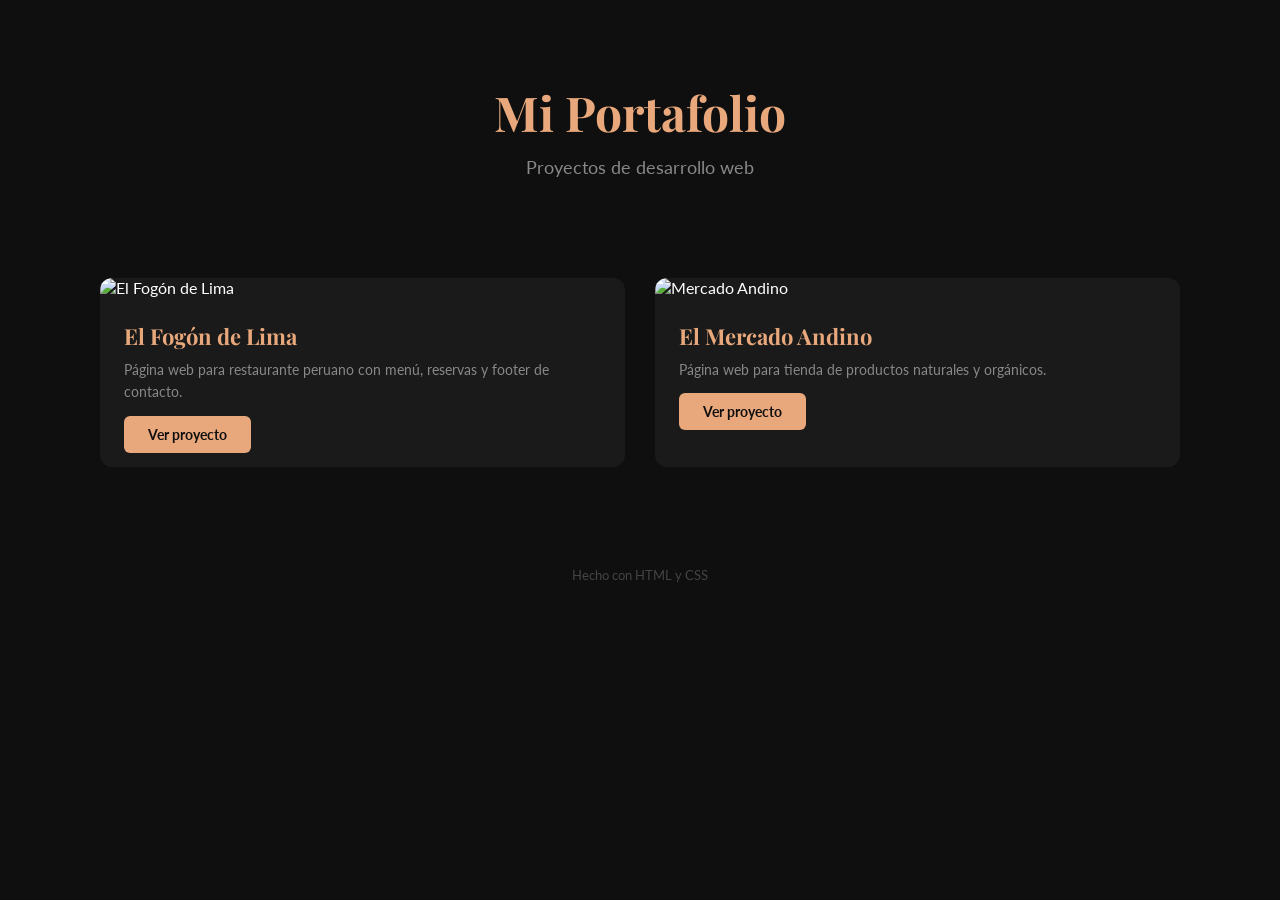
==== index.html @ 609a2896 "cambio imagen mercado andino" ====
<!DOCTYPE html>
<html lang="es">
<head>
    <meta charset="UTF-8">
    <meta name="viewport" content="width=device-width, initial-scale=1.0">
    <title>Mi Portafolio</title>
    <link href="https://fonts.googleapis.com/css2?family=Playfair+Display:wght@400;700&family=Lato:wght@300;400&display=swap" rel="stylesheet">
    <style>
        * { margin: 0; padding: 0; box-sizing: border-box; }

        body {
            font-family: 'Lato', sans-serif;
            background-color: #0f0f0f;
            color: white;
        }

        header {
            text-align: center;
            padding: 80px 20px 40px;
        }

        header h1 {
            font-family: 'Playfair Display', serif;
            font-size: 48px;
            color: #e8a87c;
            margin-bottom: 12px;
        }

        header p {
            color: #888;
            font-size: 18px;
        }

        .proyectos {
            display: grid;
            grid-template-columns: repeat(auto-fit, minmax(300px, 1fr));
            gap: 30px;
            padding: 60px;
            max-width: 1200px;
            margin: 0 auto;
        }

        .tarjeta {
            background-color: #1a1a1a;
            border-radius: 12px;
            overflow: hidden;
            transition: transform 0.3s;
        }

        .tarjeta:hover {
            transform: translateY(-8px);
        }

        .tarjeta img {
            width: 100%;
            height: 200px;
            object-fit: cover;
        }

        .tarjeta-info {
            padding: 24px;
        }

        .tarjeta-info h3 {
            font-family: 'Playfair Display', serif;
            font-size: 22px;
            color: #e8a87c;
            margin-bottom: 8px;
        }

        .tarjeta-info p {
            color: #888;
            font-size: 14px;
            margin-bottom: 20px;
            line-height: 1.6;
        }

        .tarjeta-info a {
            background-color: #e8a87c;
            color: #0f0f0f;
            padding: 10px 24px;
            border-radius: 6px;
            text-decoration: none;
            font-weight: 700;
            font-size: 14px;
        }

        .tarjeta-info a:hover {
            background-color: #d4895a;
        }

        footer {
            text-align: center;
            padding: 40px;
            color: #444;
            font-size: 13px;
        }
    </style>
</head>
<body>

    <header>
        <h1>Mi Portafolio</h1>
        <p>Proyectos de desarrollo web</p>
    </header>

    <div class="proyectos">

        <div class="tarjeta">
            <img src="https://images.pexels.com/photos/1640777/pexels-photo-1640777.jpeg" alt="El Fogón de Lima">
            <div class="tarjeta-info">
                <h3>El Fogón de Lima</h3>
                <p>Página web para restaurante peruano con menú, reservas y footer de contacto.</p>
                <a href="fogon-de-llima/index.html">Ver proyecto</a>
            </div>
        </div>

        <div class="tarjeta">
            <img src="https://images.pexels.com/photos/6957649/pexels-photo-6957649.jpeg" alt="Mercado Andino">
            <div class="tarjeta-info">
                <h3>El Mercado Andino</h3>
                <p>Página web para tienda de productos naturales y orgánicos.</p>
                <a href="mercado-andino/index.html">Ver proyecto</a>
            </div>
        </div>

    </div>

    <footer>
        <p>Hecho con HTML y CSS</p>
    </footer>

</body>
</html>
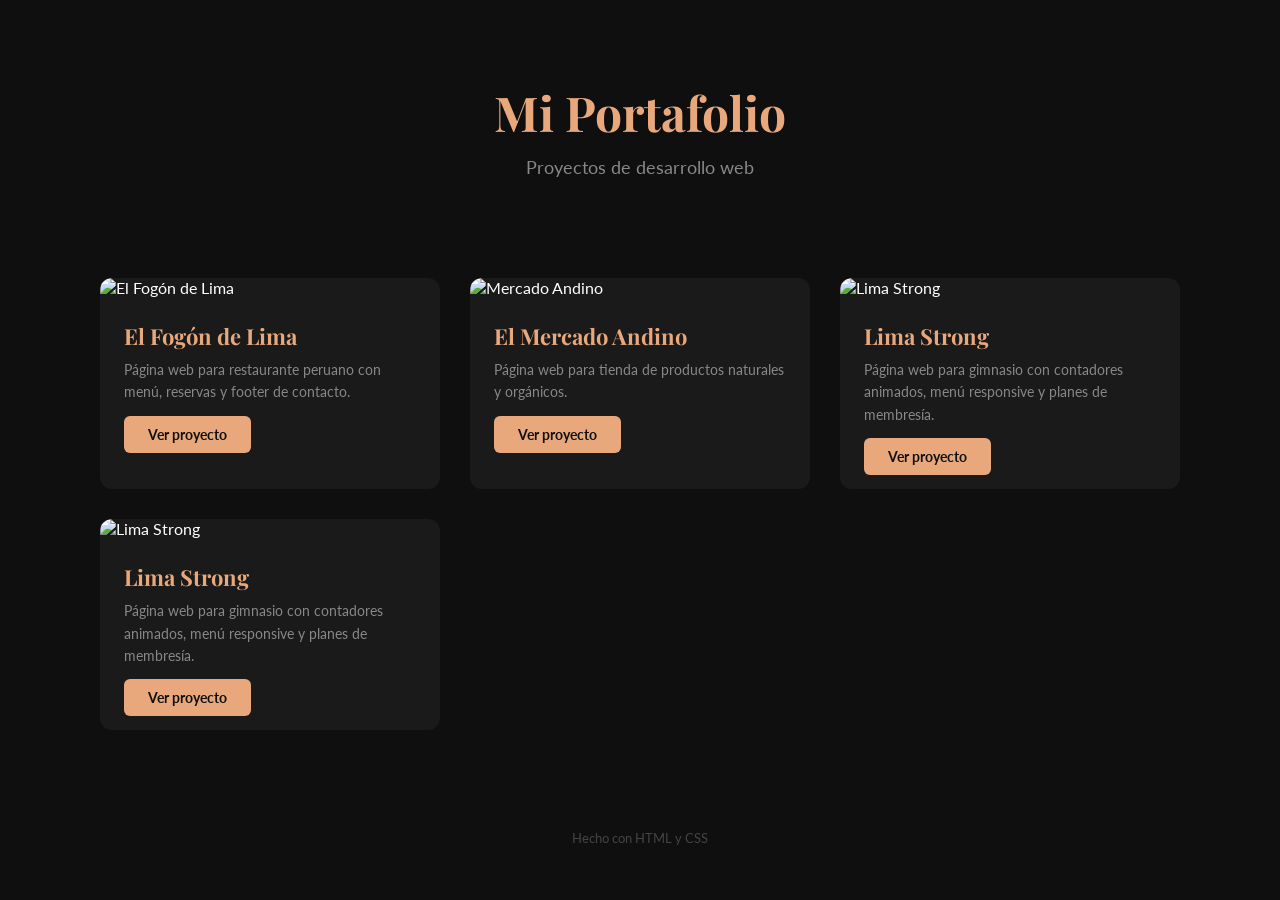
==== commit a42c616b: "Lima strong agregado a portafolio" ====
--- a/index.html
+++ b/index.html
@@ -116,13 +116,30 @@
         </div>
 
         <div class="tarjeta">
-            <img src="https://images.pexels.com/photos/6957649/pexels-photo-6957649.jpeg" alt="Mercado Andino">
+            <img src="https://www.shutterstock.com/image-photo/various-dried-spices-andean-cereals-600nw-2332464631.jpg" alt="Mercado Andino">
             <div class="tarjeta-info">
                 <h3>El Mercado Andino</h3>
                 <p>Página web para tienda de productos naturales y orgánicos.</p>
                 <a href="mercado-andino/index.html">Ver proyecto</a>
             </div>
         </div>
+
+        <div class="tarjeta">
+    <img src="https://images.pexels.com/photos/1552242/pexels-photo-1552242.jpeg" alt="Lima Strong">
+    <div class="tarjeta-info">
+        <h3>Lima Strong</h3>
+        <p>Página web para gimnasio con contadores animados, menú responsive y planes de membresía.</p>
+        <a href="lima-strong/index.html">Ver proyecto</a>
+    </div>
+    </div>
+    <div class="tarjeta">
+        <img src="https://images.pexels.com/photos/1552242/pexels-photo-1552242.jpeg" alt="Lima Strong">
+        <div class="tarjeta-info">
+            <h3>Lima Strong</h3>
+            <p>Página web para gimnasio con contadores animados, menú responsive y planes de membresía.</p>
+            <a href="lima-strong/index.html">Ver proyecto</a>
+    </div>
+</div>
 
     </div>
 
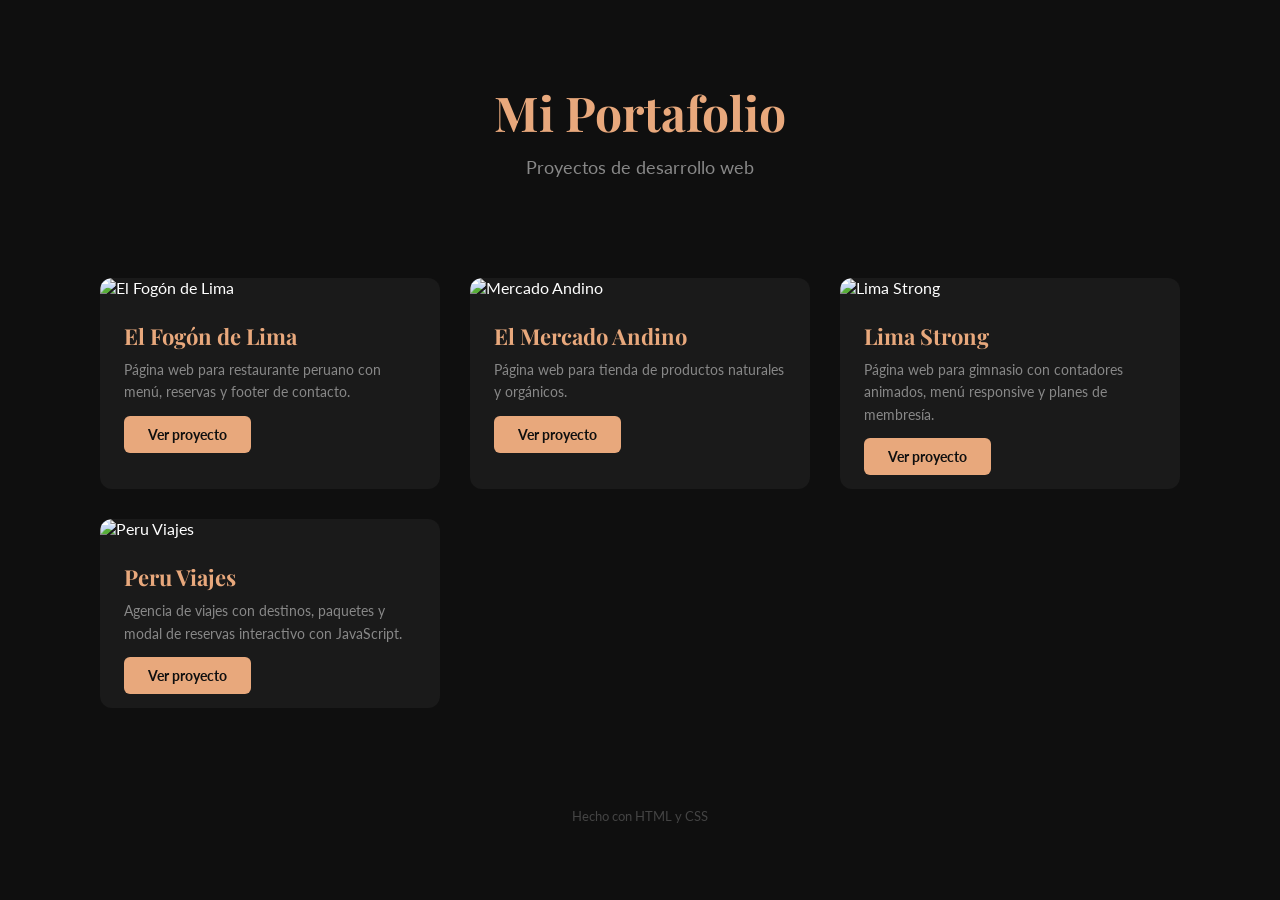
==== commit a719fbc5: "agrego peru viajes al portafolio" ====
--- a/index.html
+++ b/index.html
@@ -132,12 +132,13 @@
         <a href="lima-strong/index.html">Ver proyecto</a>
     </div>
     </div>
+
     <div class="tarjeta">
-        <img src="https://images.pexels.com/photos/1552242/pexels-photo-1552242.jpeg" alt="Lima Strong">
-        <div class="tarjeta-info">
-            <h3>Lima Strong</h3>
-            <p>Página web para gimnasio con contadores animados, menú responsive y planes de membresía.</p>
-            <a href="lima-strong/index.html">Ver proyecto</a>
+    <img src="https://images.pexels.com/photos/2929906/pexels-photo-2929906.jpeg" alt="Peru Viajes">
+    <div class="tarjeta-info">
+        <h3>Peru Viajes</h3>
+        <p>Agencia de viajes con destinos, paquetes y modal de reservas interactivo con JavaScript.</p>
+        <a href="peru-viajes/index.html">Ver proyecto</a>
     </div>
 </div>
 
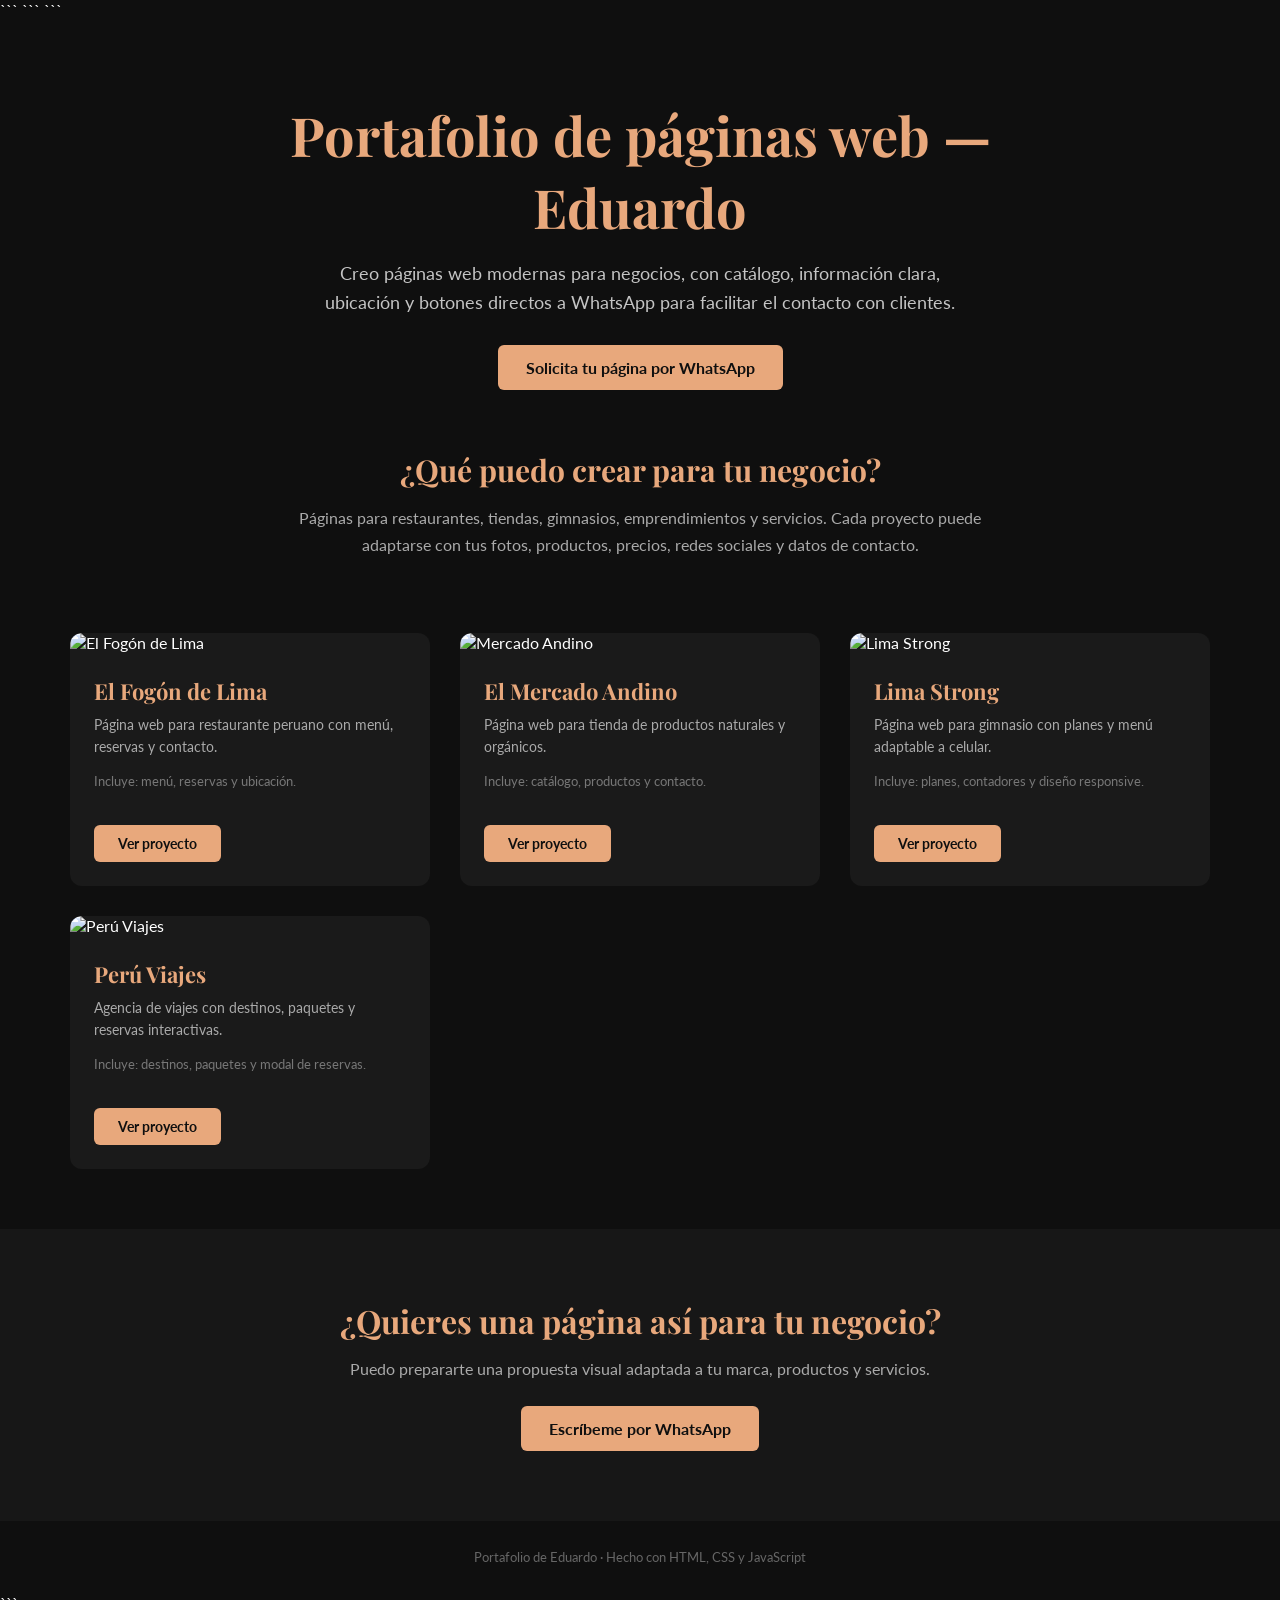
==== commit 30c37977: "cambio de nombre y agregado de whatsapp" ====
--- a/index.html
+++ b/index.html
@@ -1,152 +1,269 @@
 <!DOCTYPE html>
+
 <html lang="es">
 <head>
     <meta charset="UTF-8">
     <meta name="viewport" content="width=device-width, initial-scale=1.0">
-    <title>Mi Portafolio</title>
-    <link href="https://fonts.googleapis.com/css2?family=Playfair+Display:wght@400;700&family=Lato:wght@300;400&display=swap" rel="stylesheet">
-    <style>
-        * { margin: 0; padding: 0; box-sizing: border-box; }
-
-        body {
-            font-family: 'Lato', sans-serif;
-            background-color: #0f0f0f;
-            color: white;
+    <title>Portafolio web | Eduardo</title>
+    <link href="https://fonts.googleapis.com/css2?family=Playfair+Display:wght@400;700&family=Lato:wght@300;400;700&display=swap" rel="stylesheet">
+
+```
+<style>
+    * {
+        margin: 0;
+        padding: 0;
+        box-sizing: border-box;
+    }
+
+    html {
+        scroll-behavior: smooth;
+    }
+
+    body {
+        font-family: 'Lato', sans-serif;
+        background-color: #0f0f0f;
+        color: white;
+    }
+
+    header {
+        text-align: center;
+        padding: 80px 20px 60px;
+        max-width: 900px;
+        margin: auto;
+    }
+
+    header h1 {
+        font-family: 'Playfair Display', serif;
+        font-size: clamp(36px, 6vw, 54px);
+        color: #e8a87c;
+        margin-bottom: 16px;
+    }
+
+    header p {
+        color: #c4c4c4;
+        font-size: 18px;
+        line-height: 1.6;
+        max-width: 650px;
+        margin: 0 auto 28px;
+    }
+
+    .boton-whatsapp {
+        display: inline-block;
+        background-color: #e8a87c;
+        color: #0f0f0f;
+        padding: 13px 28px;
+        border-radius: 6px;
+        text-decoration: none;
+        font-weight: 700;
+        transition: transform 0.3s, background-color 0.3s;
+    }
+
+    .boton-whatsapp:hover {
+        background-color: #d4895a;
+        transform: translateY(-3px);
+    }
+
+    .servicios {
+        max-width: 1000px;
+        margin: 0 auto;
+        padding: 0 30px 45px;
+        text-align: center;
+    }
+
+    .servicios h2 {
+        font-family: 'Playfair Display', serif;
+        color: #e8a87c;
+        font-size: 30px;
+        margin-bottom: 14px;
+    }
+
+    .servicios p {
+        color: #aaa;
+        line-height: 1.7;
+        max-width: 700px;
+        margin: auto;
+    }
+
+    .proyectos {
+        display: grid;
+        grid-template-columns: repeat(auto-fit, minmax(280px, 1fr));
+        gap: 30px;
+        padding: 30px;
+        max-width: 1200px;
+        margin: 0 auto;
+    }
+
+    .tarjeta {
+        background-color: #1a1a1a;
+        border-radius: 12px;
+        overflow: hidden;
+        transition: transform 0.3s;
+    }
+
+    .tarjeta:hover {
+        transform: translateY(-8px);
+    }
+
+    .tarjeta img {
+        width: 100%;
+        height: 200px;
+        object-fit: cover;
+    }
+
+    .tarjeta-info {
+        padding: 24px;
+    }
+
+    .tarjeta-info h3 {
+        font-family: 'Playfair Display', serif;
+        font-size: 22px;
+        color: #e8a87c;
+        margin-bottom: 8px;
+    }
+
+    .tarjeta-info p {
+        color: #aaa;
+        font-size: 14px;
+        margin-bottom: 12px;
+        line-height: 1.6;
+    }
+
+    .incluye {
+        color: #777 !important;
+        font-size: 13px !important;
+        min-height: 42px;
+    }
+
+    .tarjeta-info a {
+        display: inline-block;
+        background-color: #e8a87c;
+        color: #0f0f0f;
+        padding: 10px 24px;
+        border-radius: 6px;
+        text-decoration: none;
+        font-weight: 700;
+        font-size: 14px;
+    }
+
+    .tarjeta-info a:hover {
+        background-color: #d4895a;
+    }
+
+    .contacto {
+        text-align: center;
+        padding: 70px 20px;
+        margin-top: 30px;
+        background-color: #171717;
+    }
+
+    .contacto h2 {
+        font-family: 'Playfair Display', serif;
+        color: #e8a87c;
+        font-size: 32px;
+        margin-bottom: 14px;
+    }
+
+    .contacto p {
+        color: #aaa;
+        margin-bottom: 25px;
+        line-height: 1.6;
+    }
+
+    footer {
+        text-align: center;
+        padding: 28px;
+        color: #666;
+        font-size: 13px;
+    }
+
+    @media (max-width: 600px) {
+        header {
+            padding: 60px 20px 45px;
         }
 
-        header {
-            text-align: center;
-            padding: 80px 20px 40px;
+        .proyectos {
+            padding: 20px;
         }
-
-        header h1 {
-            font-family: 'Playfair Display', serif;
-            font-size: 48px;
-            color: #e8a87c;
-            margin-bottom: 12px;
-        }
-
-        header p {
-            color: #888;
-            font-size: 18px;
-        }
-
-        .proyectos {
-            display: grid;
-            grid-template-columns: repeat(auto-fit, minmax(300px, 1fr));
-            gap: 30px;
-            padding: 60px;
-            max-width: 1200px;
-            margin: 0 auto;
-        }
-
-        .tarjeta {
-            background-color: #1a1a1a;
-            border-radius: 12px;
-            overflow: hidden;
-            transition: transform 0.3s;
-        }
-
-        .tarjeta:hover {
-            transform: translateY(-8px);
-        }
-
-        .tarjeta img {
-            width: 100%;
-            height: 200px;
-            object-fit: cover;
-        }
-
-        .tarjeta-info {
-            padding: 24px;
-        }
-
-        .tarjeta-info h3 {
-            font-family: 'Playfair Display', serif;
-            font-size: 22px;
-            color: #e8a87c;
-            margin-bottom: 8px;
-        }
-
-        .tarjeta-info p {
-            color: #888;
-            font-size: 14px;
-            margin-bottom: 20px;
-            line-height: 1.6;
-        }
-
-        .tarjeta-info a {
-            background-color: #e8a87c;
-            color: #0f0f0f;
-            padding: 10px 24px;
-            border-radius: 6px;
-            text-decoration: none;
-            font-weight: 700;
-            font-size: 14px;
-        }
-
-        .tarjeta-info a:hover {
-            background-color: #d4895a;
-        }
-
-        footer {
-            text-align: center;
-            padding: 40px;
-            color: #444;
-            font-size: 13px;
-        }
-    </style>
+    }
+</style>
+```
+
 </head>
+
 <body>
 
-    <header>
-        <h1>Mi Portafolio</h1>
-        <p>Proyectos de desarrollo web</p>
-    </header>
-
-    <div class="proyectos">
-
-        <div class="tarjeta">
-            <img src="https://images.pexels.com/photos/1640777/pexels-photo-1640777.jpeg" alt="El Fogón de Lima">
-            <div class="tarjeta-info">
-                <h3>El Fogón de Lima</h3>
-                <p>Página web para restaurante peruano con menú, reservas y footer de contacto.</p>
-                <a href="fogon-de-llima/index.html">Ver proyecto</a>
-            </div>
-        </div>
-
-        <div class="tarjeta">
-            <img src="https://www.shutterstock.com/image-photo/various-dried-spices-andean-cereals-600nw-2332464631.jpg" alt="Mercado Andino">
-            <div class="tarjeta-info">
-                <h3>El Mercado Andino</h3>
-                <p>Página web para tienda de productos naturales y orgánicos.</p>
-                <a href="mercado-andino/index.html">Ver proyecto</a>
-            </div>
-        </div>
-
-        <div class="tarjeta">
-    <img src="https://images.pexels.com/photos/1552242/pexels-photo-1552242.jpeg" alt="Lima Strong">
-    <div class="tarjeta-info">
-        <h3>Lima Strong</h3>
-        <p>Página web para gimnasio con contadores animados, menú responsive y planes de membresía.</p>
-        <a href="lima-strong/index.html">Ver proyecto</a>
-    </div>
-    </div>
-
-    <div class="tarjeta">
-    <img src="https://images.pexels.com/photos/2929906/pexels-photo-2929906.jpeg" alt="Peru Viajes">
-    <div class="tarjeta-info">
-        <h3>Peru Viajes</h3>
-        <p>Agencia de viajes con destinos, paquetes y modal de reservas interactivo con JavaScript.</p>
-        <a href="peru-viajes/index.html">Ver proyecto</a>
-    </div>
-</div>
-
-    </div>
-
-    <footer>
-        <p>Hecho con HTML y CSS</p>
-    </footer>
+```
+<header>
+    <h1>Portafolio de páginas web — Eduardo</h1>
+    <p>Creo páginas web modernas para negocios, con catálogo, información clara, ubicación y botones directos a WhatsApp para facilitar el contacto con clientes.</p>
+
+    <a class="boton-whatsapp" href="https://wa.me/TU_NUMERO?text=Hola%20Eduardo%2C%20vi%20tu%20portafolio%20y%20quiero%20una%20p%C3%A1gina%20web." target="_blank">
+        Solicita tu página por WhatsApp
+    </a>
+</header>
+
+<section class="servicios">
+    <h2>¿Qué puedo crear para tu negocio?</h2>
+    <p>Páginas para restaurantes, tiendas, gimnasios, emprendimientos y servicios. Cada proyecto puede adaptarse con tus fotos, productos, precios, redes sociales y datos de contacto.</p>
+</section>
+
+<main class="proyectos">
+
+    <article class="tarjeta">
+        <img src="https://images.pexels.com/photos/1640777/pexels-photo-1640777.jpeg" alt="El Fogón de Lima">
+        <div class="tarjeta-info">
+            <h3>El Fogón de Lima</h3>
+            <p>Página web para restaurante peruano con menú, reservas y contacto.</p>
+            <p class="incluye">Incluye: menú, reservas y ubicación.</p>
+            <a href="fogon-de-llima/index.html">Ver proyecto</a>
+        </div>
+    </article>
+
+    <article class="tarjeta">
+        <img src="https://www.shutterstock.com/image-photo/various-dried-spices-andean-cereals-600nw-2332464631.jpg" alt="Mercado Andino">
+        <div class="tarjeta-info">
+            <h3>El Mercado Andino</h3>
+            <p>Página web para tienda de productos naturales y orgánicos.</p>
+            <p class="incluye">Incluye: catálogo, productos y contacto.</p>
+            <a href="mercado-andino/index.html">Ver proyecto</a>
+        </div>
+    </article>
+
+    <article class="tarjeta">
+        <img src="https://images.pexels.com/photos/1552242/pexels-photo-1552242.jpeg" alt="Lima Strong">
+        <div class="tarjeta-info">
+            <h3>Lima Strong</h3>
+            <p>Página web para gimnasio con planes y menú adaptable a celular.</p>
+            <p class="incluye">Incluye: planes, contadores y diseño responsive.</p>
+            <a href="lima-strong/index.html">Ver proyecto</a>
+        </div>
+    </article>
+
+    <article class="tarjeta">
+        <img src="https://images.pexels.com/photos/2929906/pexels-photo-2929906.jpeg" alt="Perú Viajes">
+        <div class="tarjeta-info">
+            <h3>Perú Viajes</h3>
+            <p>Agencia de viajes con destinos, paquetes y reservas interactivas.</p>
+            <p class="incluye">Incluye: destinos, paquetes y modal de reservas.</p>
+            <a href="peru-viajes/index.html">Ver proyecto</a>
+        </div>
+    </article>
+
+</main>
+
+<section class="contacto">
+    <h2>¿Quieres una página así para tu negocio?</h2>
+    <p>Puedo prepararte una propuesta visual adaptada a tu marca, productos y servicios.</p>
+
+    <a class="boton-whatsapp" href="https://wa.me/+51969527971?text=Hola%20Eduardo%2C%20quiero%20una%20propuesta%20visual%20para%20mi%20negocio." target="_blank">
+        Escríbeme por WhatsApp
+    </a>
+</section>
+
+<footer>
+    <p>Portafolio de Eduardo · Hecho con HTML, CSS y JavaScript</p>
+</footer>
+```
 
 </body>
-</html>+</html>
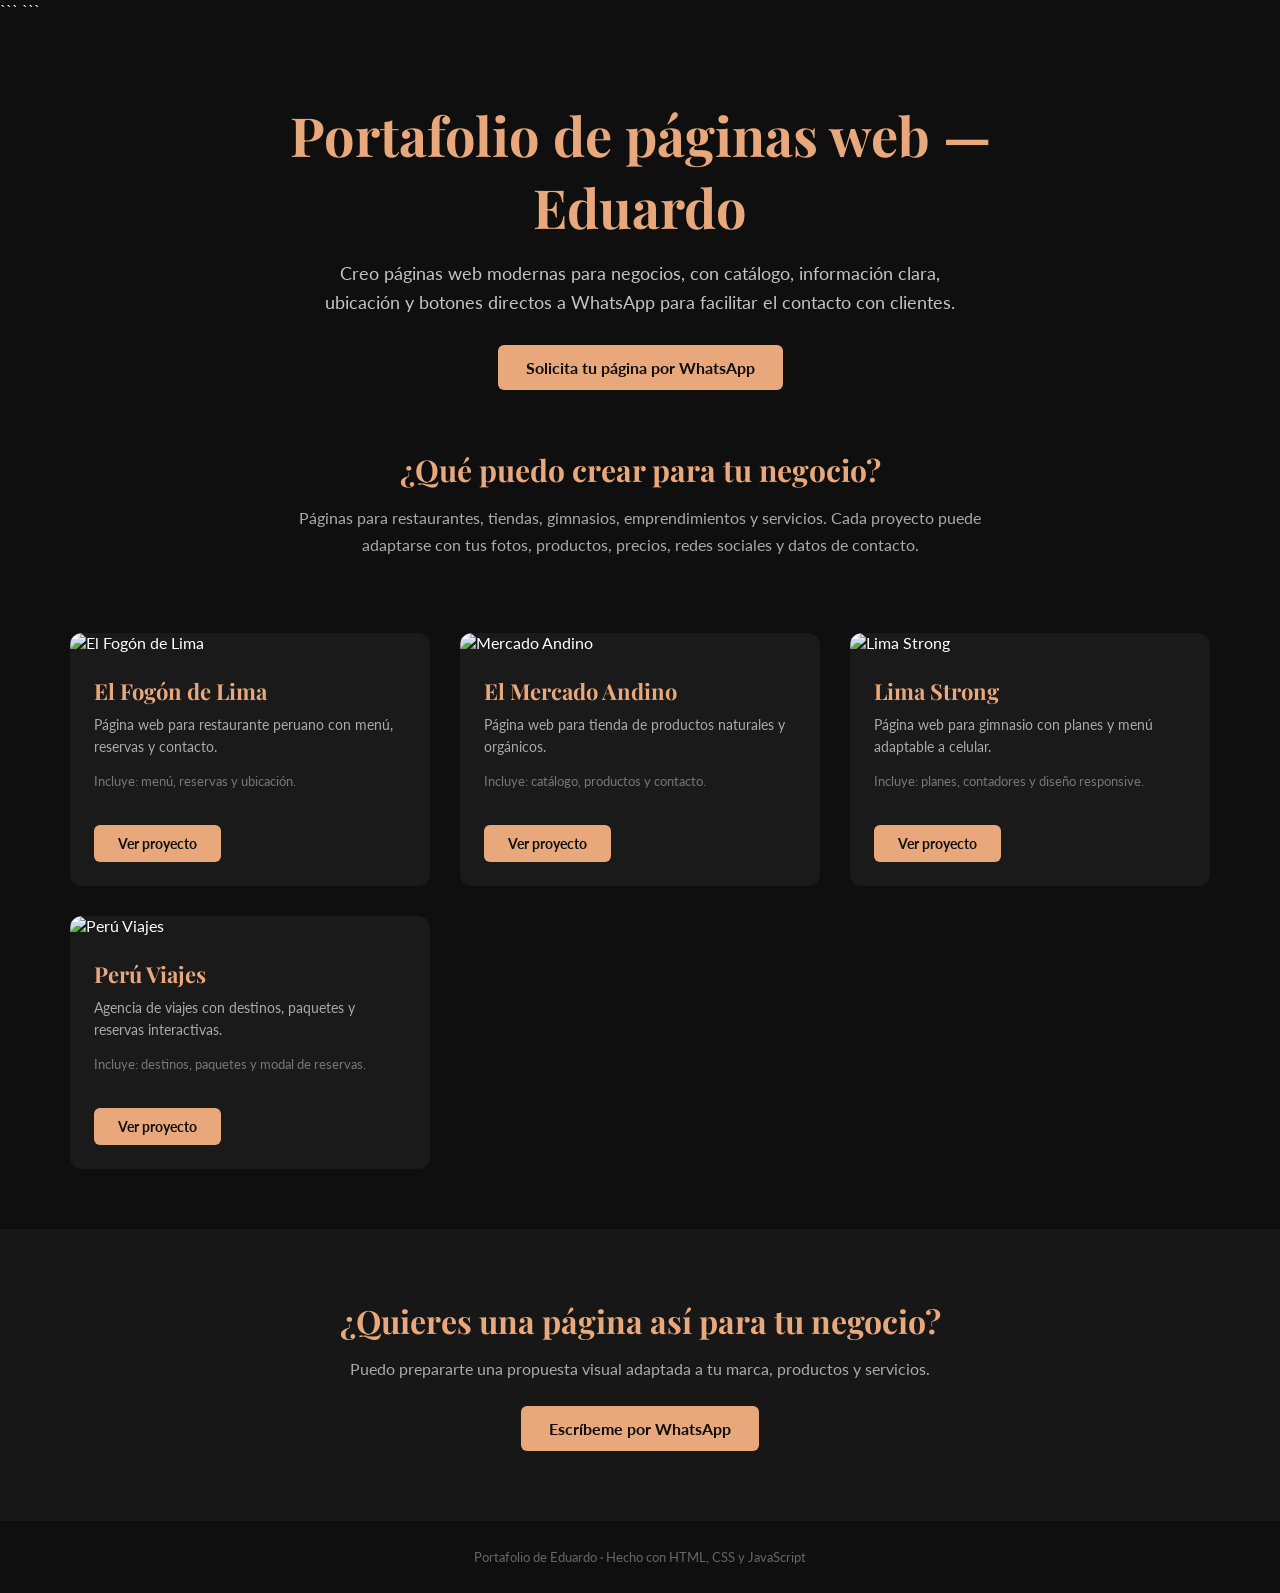
==== commit d98b739e: "Actualización de la página web" ====
--- a/index.html
+++ b/index.html
@@ -192,12 +192,11 @@
 
 <body>
 
-```
 <header>
     <h1>Portafolio de páginas web — Eduardo</h1>
     <p>Creo páginas web modernas para negocios, con catálogo, información clara, ubicación y botones directos a WhatsApp para facilitar el contacto con clientes.</p>
 
-    <a class="boton-whatsapp" href="https://wa.me/TU_NUMERO?text=Hola%20Eduardo%2C%20vi%20tu%20portafolio%20y%20quiero%20una%20p%C3%A1gina%20web." target="_blank">
+    <a class="boton-whatsapp" href="https://wa.me/51969527971?text=Hola%20Eduardo%2C%20vi%20tu%20portafolio%20y%20quiero%20una%20p%C3%A1gina%20web." target="_blank">
         Solicita tu página por WhatsApp
     </a>
 </header>
@@ -255,7 +254,7 @@
     <h2>¿Quieres una página así para tu negocio?</h2>
     <p>Puedo prepararte una propuesta visual adaptada a tu marca, productos y servicios.</p>
 
-    <a class="boton-whatsapp" href="https://wa.me/+51969527971?text=Hola%20Eduardo%2C%20quiero%20una%20propuesta%20visual%20para%20mi%20negocio." target="_blank">
+    <a class="boton-whatsapp" href="https://wa.me/51969527971?text=Hola%20Eduardo%2C%20quiero%20una%20propuesta%20visual%20para%20mi%20negocio." target="_blank">
         Escríbeme por WhatsApp
     </a>
 </section>
@@ -263,7 +262,6 @@
 <footer>
     <p>Portafolio de Eduardo · Hecho con HTML, CSS y JavaScript</p>
 </footer>
-```
 
 </body>
 </html>
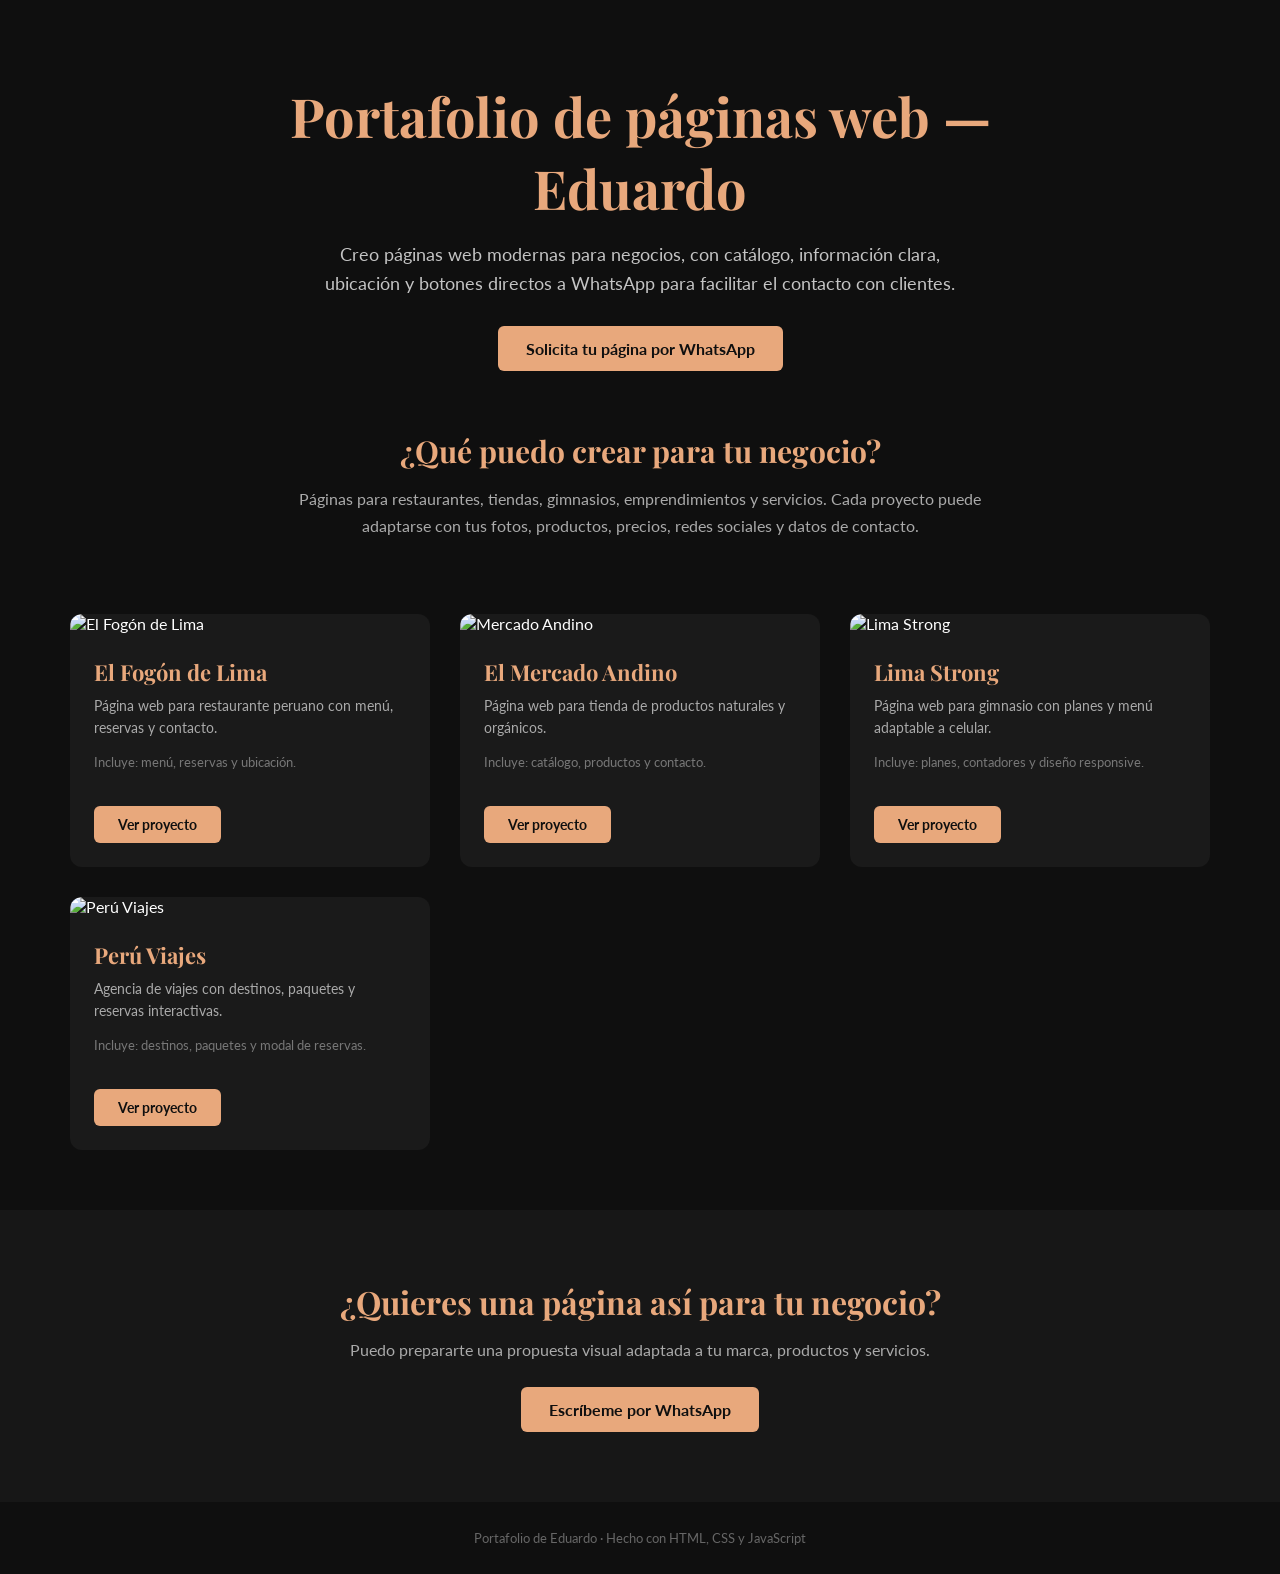
==== commit 83c171e5: "cambio" ====
--- a/index.html
+++ b/index.html
@@ -6,8 +6,6 @@
     <meta name="viewport" content="width=device-width, initial-scale=1.0">
     <title>Portafolio web | Eduardo</title>
     <link href="https://fonts.googleapis.com/css2?family=Playfair+Display:wght@400;700&family=Lato:wght@300;400;700&display=swap" rel="stylesheet">
-
-```
 <style>
     * {
         margin: 0;
@@ -186,7 +184,6 @@
         }
     }
 </style>
-```
 
 </head>
 
